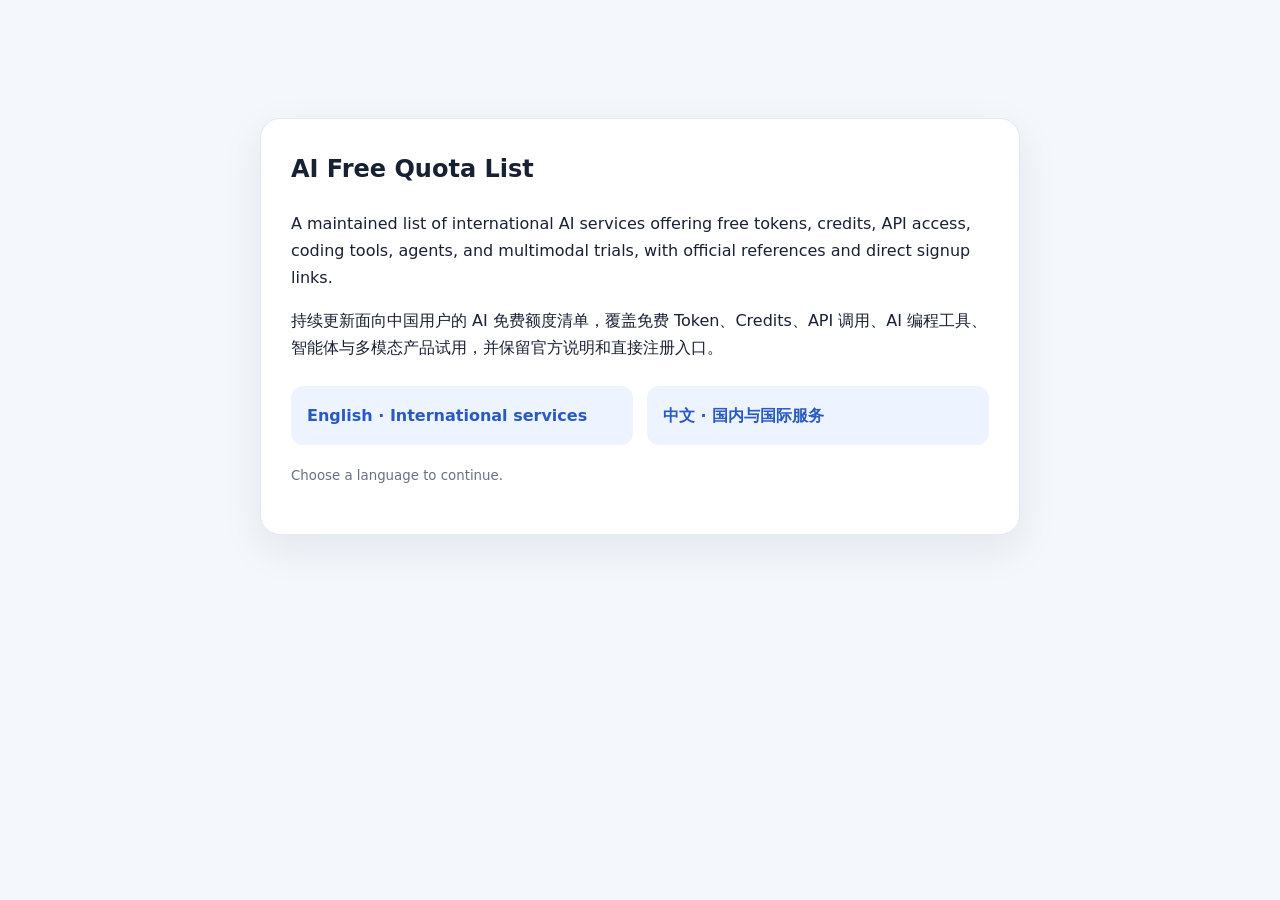
==== pages/index.html @ ba04e355 "publish: add multilingual SEO and GEO artifacts" ====
<!doctype html>
<html lang="en">
<head>
<meta charset="utf-8">
<meta name="viewport" content="width=device-width,initial-scale=1">
<title>AI Free Quota List · AI 免费额度清单</title>
<meta name="description" content="Choose the English international AI free quota list or the complete Chinese AI free quota list.">
<meta name="robots" content="index,follow">
<link rel="canonical" href="https://yoyoworks.github.io/ai_free_quota/">
<link rel="alternate" hreflang="zh-CN" href="https://yoyoworks.github.io/ai_free_quota/zh/">
<link rel="alternate" hreflang="en" href="https://yoyoworks.github.io/ai_free_quota/us/">
<link rel="alternate" hreflang="x-default" href="https://yoyoworks.github.io/ai_free_quota/">
<style>body{margin:0;background:#f4f7fb;color:#182033;font:16px/1.7 system-ui,-apple-system,sans-serif}main{max-width:760px;margin:10vh auto;padding:28px}.card{background:#fff;border:1px solid #e3e8f1;border-radius:20px;padding:30px;box-shadow:0 14px 42px rgba(31,55,94,.08)}h1{margin-top:0}.links{display:grid;grid-template-columns:1fr 1fr;gap:14px;margin-top:24px}a{display:block;padding:16px;border-radius:12px;background:#eef4ff;color:#2859c5;text-decoration:none;font-weight:700}small{color:#667085}@media(max-width:640px){.links{grid-template-columns:1fr}}</style>
</head>
<body><main><article class="card"><h1>AI Free Quota List</h1><p>A maintained list of international AI services offering free tokens, credits, API access, coding tools, agents, and multimodal trials, with official references and direct signup links.</p><p lang="zh-CN">持续更新面向中国用户的 AI 免费额度清单，覆盖免费 Token、Credits、API 调用、AI 编程工具、智能体与多模态产品试用，并保留官方说明和直接注册入口。</p><div class="links"><a href="https://yoyoworks.github.io/ai_free_quota/us/">English · International services</a><a href="https://yoyoworks.github.io/ai_free_quota/zh/" lang="zh-CN">中文 · 国内与国际服务</a></div><p><small>Choose a language to continue.</small></p></article></main></body>
</html>
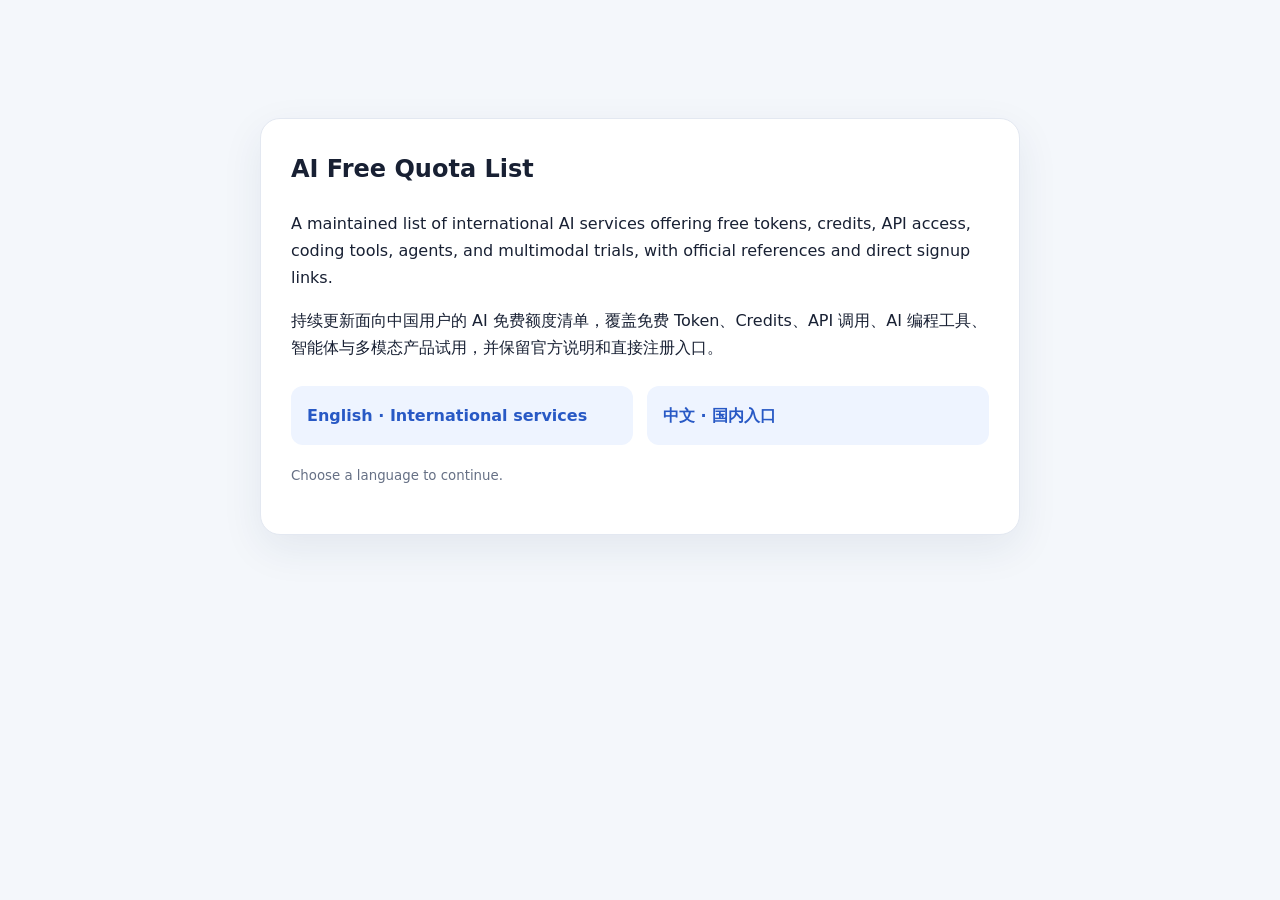
==== commit a5353618: "fix: keep EdgeOne language links on current host" ====
--- a/pages/index.html
+++ b/pages/index.html
@@ -4,13 +4,13 @@
 <meta charset="utf-8">
 <meta name="viewport" content="width=device-width,initial-scale=1">
 <title>AI Free Quota List · AI 免费额度清单</title>
-<meta name="description" content="Choose the English international AI free quota list or the complete Chinese AI free quota list.">
+<meta name="description" content="Choose the English international AI free quota list or browse the Chinese sections.">
 <meta name="robots" content="index,follow">
-<link rel="canonical" href="https://yoyoworks.github.io/ai_free_quota/">
-<link rel="alternate" hreflang="zh-CN" href="https://yoyoworks.github.io/ai_free_quota/zh/">
-<link rel="alternate" hreflang="en" href="https://yoyoworks.github.io/ai_free_quota/us/">
-<link rel="alternate" hreflang="x-default" href="https://yoyoworks.github.io/ai_free_quota/">
+<link rel="canonical" href="./">
+<link rel="alternate" hreflang="zh-CN" href="./zh/">
+<link rel="alternate" hreflang="en" href="./us/">
+<link rel="alternate" hreflang="x-default" href="./">
 <style>body{margin:0;background:#f4f7fb;color:#182033;font:16px/1.7 system-ui,-apple-system,sans-serif}main{max-width:760px;margin:10vh auto;padding:28px}.card{background:#fff;border:1px solid #e3e8f1;border-radius:20px;padding:30px;box-shadow:0 14px 42px rgba(31,55,94,.08)}h1{margin-top:0}.links{display:grid;grid-template-columns:1fr 1fr;gap:14px;margin-top:24px}a{display:block;padding:16px;border-radius:12px;background:#eef4ff;color:#2859c5;text-decoration:none;font-weight:700}small{color:#667085}@media(max-width:640px){.links{grid-template-columns:1fr}}</style>
 </head>
-<body><main><article class="card"><h1>AI Free Quota List</h1><p>A maintained list of international AI services offering free tokens, credits, API access, coding tools, agents, and multimodal trials, with official references and direct signup links.</p><p lang="zh-CN">持续更新面向中国用户的 AI 免费额度清单，覆盖免费 Token、Credits、API 调用、AI 编程工具、智能体与多模态产品试用，并保留官方说明和直接注册入口。</p><div class="links"><a href="https://yoyoworks.github.io/ai_free_quota/us/">English · International services</a><a href="https://yoyoworks.github.io/ai_free_quota/zh/" lang="zh-CN">中文 · 国内与国际服务</a></div><p><small>Choose a language to continue.</small></p></article></main></body>
-</html>+<body><main><article class="card"><h1>AI Free Quota List</h1><p>A maintained list of international AI services offering free tokens, credits, API access, coding tools, agents, and multimodal trials, with official references and direct signup links.</p><p lang="zh-CN">持续更新面向中国用户的 AI 免费额度清单，覆盖免费 Token、Credits、API 调用、AI 编程工具、智能体与多模态产品试用，并保留官方说明和直接注册入口。</p><div class="links"><a href="./us/">English · International services</a><a href="./zh/" lang="zh-CN">中文 · 国内入口</a></div><p><small>Choose a language to continue.</small></p></article></main></body>
+</html>
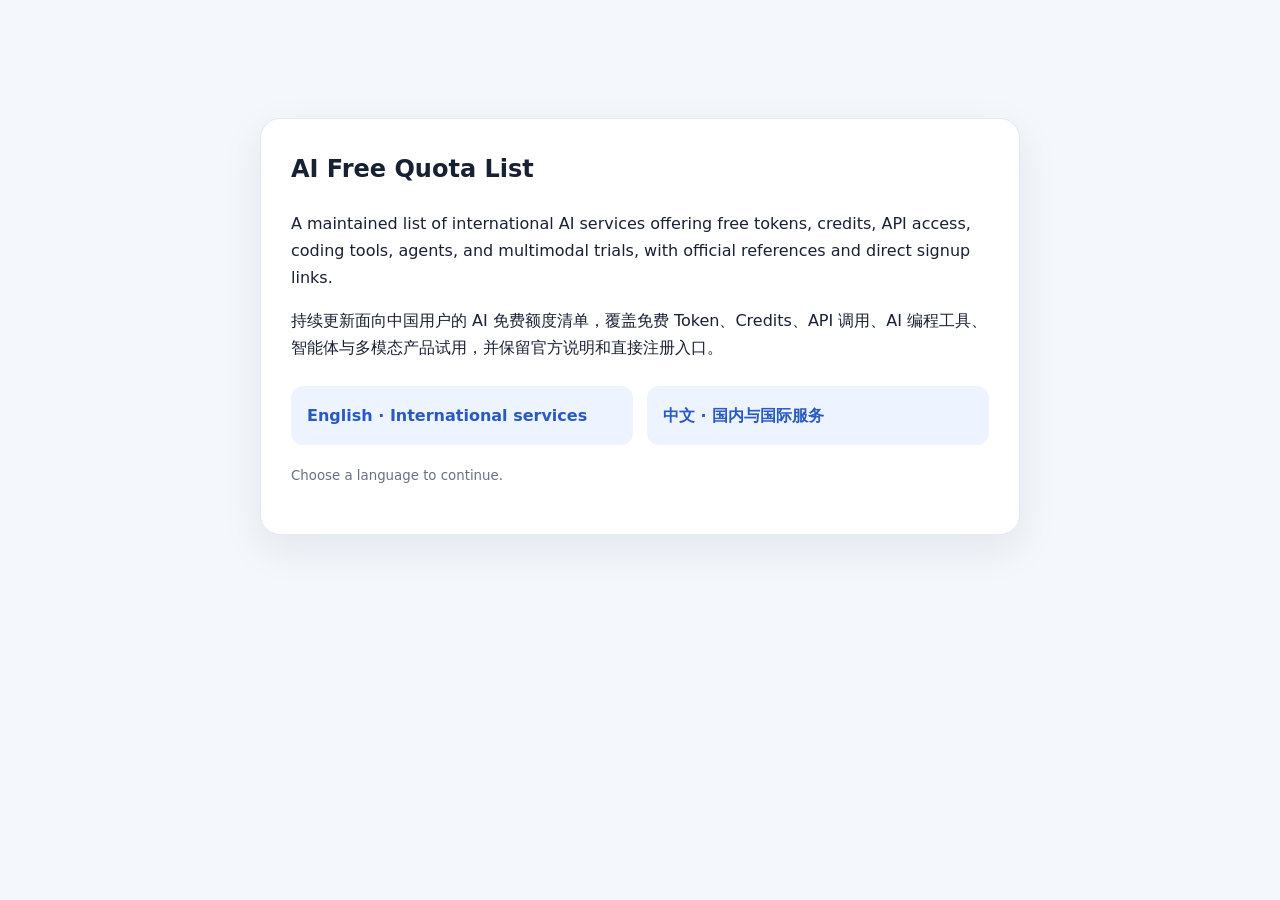
==== commit 104cc349: "publish: restore complete Chinese page" ====
--- a/pages/index.html
+++ b/pages/index.html
@@ -4,7 +4,7 @@
 <meta charset="utf-8">
 <meta name="viewport" content="width=device-width,initial-scale=1">
 <title>AI Free Quota List · AI 免费额度清单</title>
-<meta name="description" content="Choose the English international AI free quota list or browse the Chinese sections.">
+<meta name="description" content="Choose the English international AI free quota list or the complete Chinese AI free quota list.">
 <meta name="robots" content="index,follow">
 <link rel="canonical" href="./">
 <link rel="alternate" hreflang="zh-CN" href="./zh/">
@@ -12,5 +12,5 @@
 <link rel="alternate" hreflang="x-default" href="./">
 <style>body{margin:0;background:#f4f7fb;color:#182033;font:16px/1.7 system-ui,-apple-system,sans-serif}main{max-width:760px;margin:10vh auto;padding:28px}.card{background:#fff;border:1px solid #e3e8f1;border-radius:20px;padding:30px;box-shadow:0 14px 42px rgba(31,55,94,.08)}h1{margin-top:0}.links{display:grid;grid-template-columns:1fr 1fr;gap:14px;margin-top:24px}a{display:block;padding:16px;border-radius:12px;background:#eef4ff;color:#2859c5;text-decoration:none;font-weight:700}small{color:#667085}@media(max-width:640px){.links{grid-template-columns:1fr}}</style>
 </head>
-<body><main><article class="card"><h1>AI Free Quota List</h1><p>A maintained list of international AI services offering free tokens, credits, API access, coding tools, agents, and multimodal trials, with official references and direct signup links.</p><p lang="zh-CN">持续更新面向中国用户的 AI 免费额度清单，覆盖免费 Token、Credits、API 调用、AI 编程工具、智能体与多模态产品试用，并保留官方说明和直接注册入口。</p><div class="links"><a href="./us/">English · International services</a><a href="./zh/" lang="zh-CN">中文 · 国内入口</a></div><p><small>Choose a language to continue.</small></p></article></main></body>
-</html>
+<body><main><article class="card"><h1>AI Free Quota List</h1><p>A maintained list of international AI services offering free tokens, credits, API access, coding tools, agents, and multimodal trials, with official references and direct signup links.</p><p lang="zh-CN">持续更新面向中国用户的 AI 免费额度清单，覆盖免费 Token、Credits、API 调用、AI 编程工具、智能体与多模态产品试用，并保留官方说明和直接注册入口。</p><div class="links"><a href="./us/">English · International services</a><a href="./zh/" lang="zh-CN">中文 · 国内与国际服务</a></div><p><small>Choose a language to continue.</small></p></article></main></body>
+</html>
